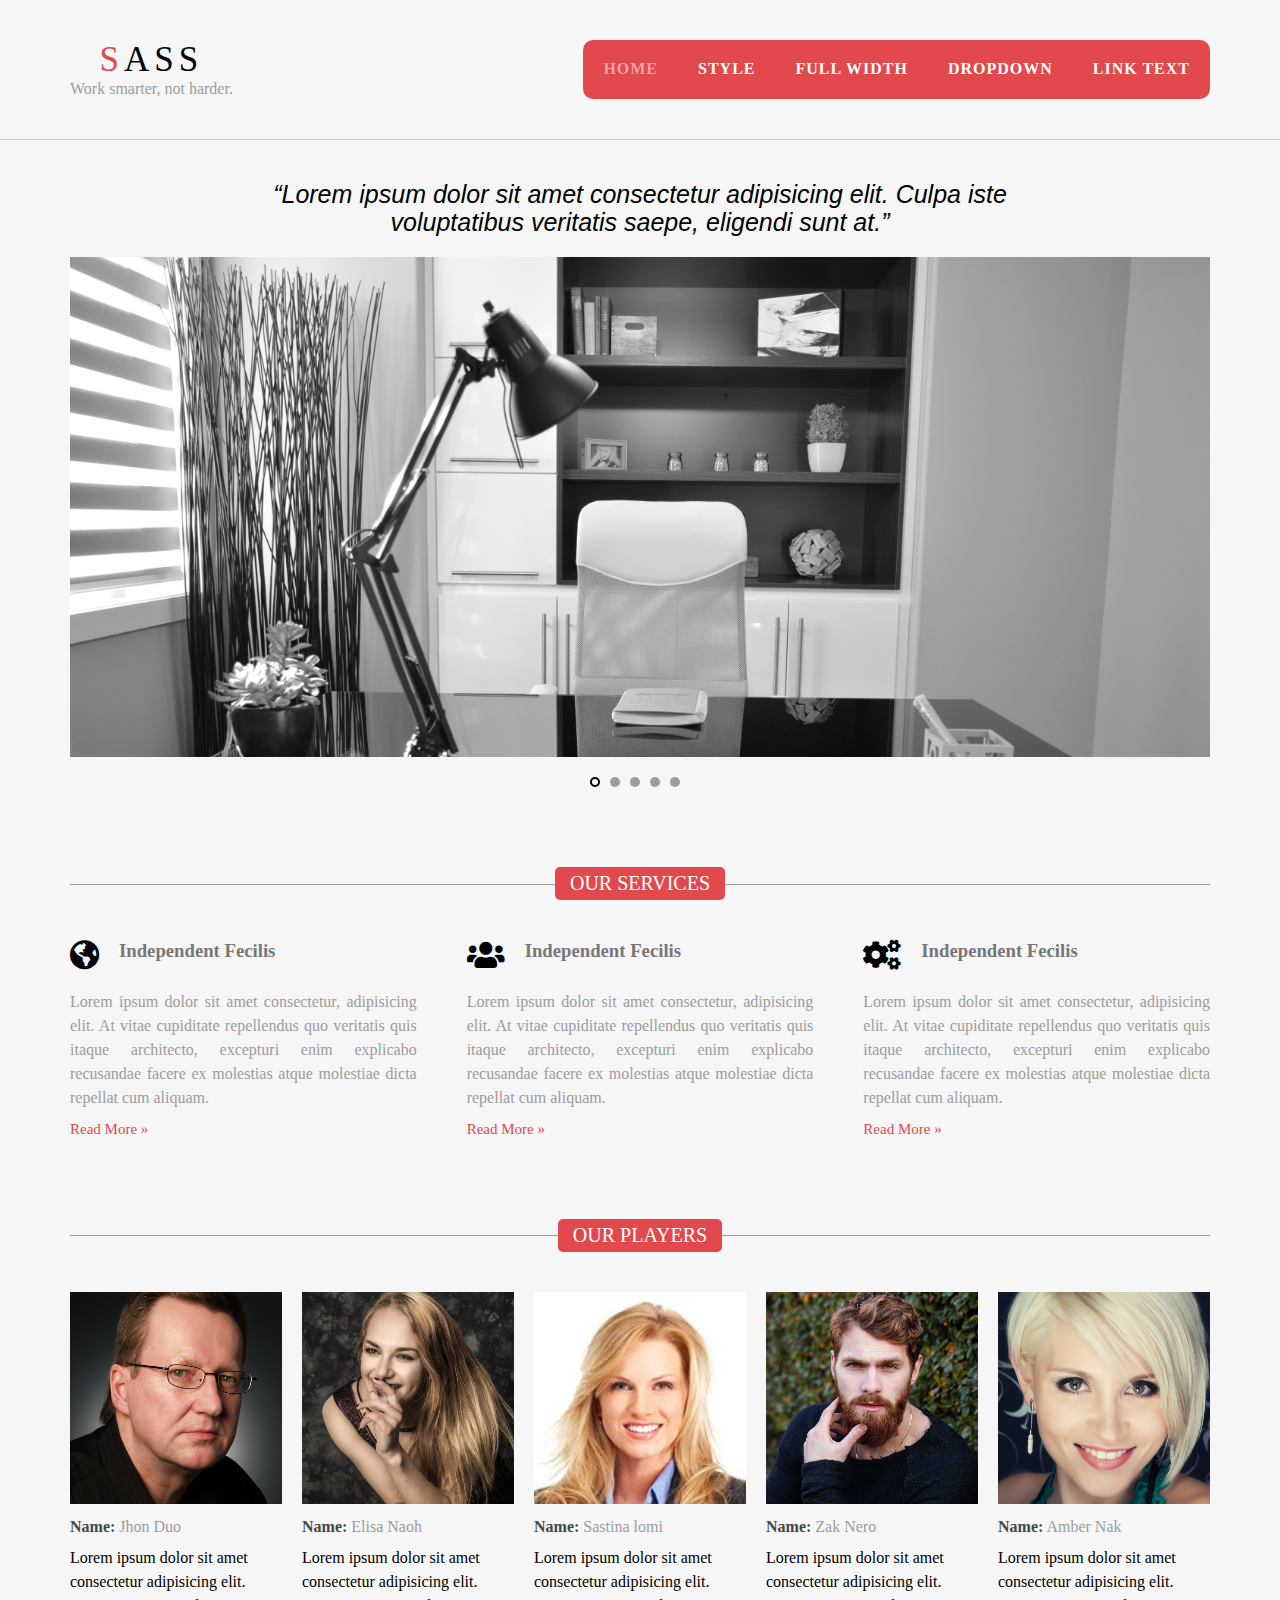
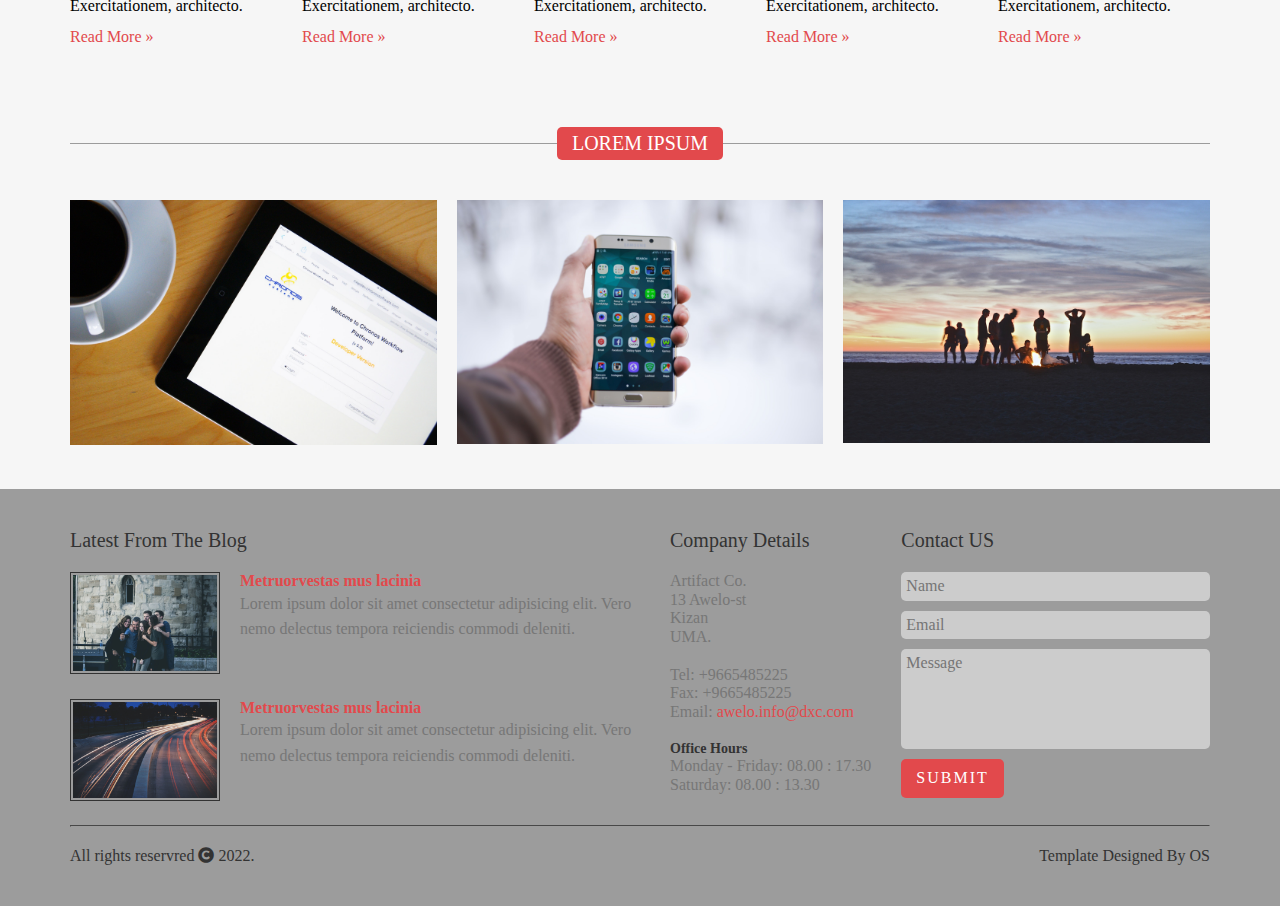
==== index.html @ b135507f "initial" ====
<!DOCTYPE html>
<html lang="en" dir="ltr">
  <head>
    <meta charset="UTF-8" />
    <meta http-equiv="X-UA-Compatible" content="IE=edge" />
    <meta name="viewport" content="width=device-width, initial-scale=1.0" />
    <!-- font awsome file  -->
    <link rel="stylesheet" href="/resources/css/all.min.css" />
    <!-- Normalize file  -->
    <link rel="stylesheet" href="./resources/css/normalize.min.css" />
    <!-- custom style  -->
    <link rel="stylesheet" href="./css/home.css" />
    <title>Home</title>
  </head>
  <body>
    <!-- start header  -->
    <header>
      <div class="container">
        <nav>
          <div class="logo">
            <h1>Sass</h1>
            <p>Work smarter, not harder.</p>
          </div>
          <div id="burger">
            <div></div>
            <div></div>
            <div></div>
            <div></div>
          </div>
          <ul class="navbar">
            <li class="active"><a href="#">Home</a></li>
            <li><a href="#">Style</a></li>
            <li><a href="#">Full Width</a></li>
            <li><a href="#">Dropdown</a></li>
            <li><a href="#">Link text</a></li>
          </ul>
        </nav>
      </div>
    </header>
    <!-- end header  -->
    <main>
      <!-- start slider  -->
      <section id="slider">
        <div class="container">
          <q class="main-msg"
            >Lorem ipsum dolor sit amet consectetur adipisicing elit. Culpa iste
            voluptatibus veritatis saepe, eligendi sunt at.</q
          >
          <div class="img-holder">
            <img src="/imgs/office.jpg" alt="" />
          </div>
          <ul class="bullets">
            <li class="active"></li>
            <li></li>
            <li></li>
            <li></li>
            <li></li>
          </ul>
        </div>
      </section>
      <!-- end slider  -->
      <!-- start services  -->
      <section id="services">
        <div class="container">
          <div class="heading">
            <h2>Our Services</h2>
          </div>
          <div class="content">
            <div class="service-item">
              <div class="service-item-heading">
                <i class="fas fa-globe-americas"></i>
                <h3>Independent Fecilis</h3>
              </div>

              <p>
                Lorem ipsum dolor sit amet consectetur, adipisicing elit. At
                vitae cupiditate repellendus quo veritatis quis itaque
                architecto, excepturi enim explicabo recusandae facere ex
                molestias atque molestiae dicta repellat cum aliquam.
              </p>
              <a href="#">Read More &raquo;</a>
            </div>
            <div class="service-item">
              <div class="service-item-heading">
                <i class="fas fa-users"></i>
                <h3>Independent Fecilis</h3>
              </div>
              <p>
                Lorem ipsum dolor sit amet consectetur, adipisicing elit. At
                vitae cupiditate repellendus quo veritatis quis itaque
                architecto, excepturi enim explicabo recusandae facere ex
                molestias atque molestiae dicta repellat cum aliquam.
              </p>
              <a href="#">Read More &raquo;</a>
            </div>
            <div class="service-item">
              <div class="service-item-heading">
                <i class="fas fa-cogs"></i>
                <h3>Independent Fecilis</h3>
              </div>
              <p>
                Lorem ipsum dolor sit amet consectetur, adipisicing elit. At
                vitae cupiditate repellendus quo veritatis quis itaque
                architecto, excepturi enim explicabo recusandae facere ex
                molestias atque molestiae dicta repellat cum aliquam.
              </p>
              <a href="#">Read More &raquo;</a>
            </div>
          </div>
        </div>
      </section>
      <!-- end services  -->
      <!-- start players  -->
      <section id="players">
        <div class="container">
          <div class="heading">
            <h2>Our Players</h2>
          </div>
          <div class="players-box">
            <div class="player">
              <div class="player-img">
                <img src="/imgs/person3.jpg" alt="" />
              </div>
              <p class="player-title">
                <span>Name:</span>
                Jhon Duo
              </p>
              <p class="player-desc">
                Lorem ipsum dolor sit amet consectetur adipisicing elit.
                Exercitationem, architecto.
              </p>
              <a href="#" class="player-more">Read More &raquo;</a>
            </div>
            <div class="player">
              <div class="player-img">
                <img src="/imgs/person2.jpg" alt="" />
              </div>
              <p class="player-title">
                <span>Name:</span>
                Elisa Naoh
              </p>
              <p class="player-desc">
                Lorem ipsum dolor sit amet consectetur adipisicing elit.
                Exercitationem, architecto.
              </p>
              <a href="#" class="player-more">Read More &raquo;</a>
            </div>
            <div class="player">
              <div class="player-img">
                <img src="/imgs/person1.jpg" alt="" />
              </div>
              <p class="player-title">
                <span>Name:</span>
                Sastina lomi
              </p>
              <p class="player-desc">
                Lorem ipsum dolor sit amet consectetur adipisicing elit.
                Exercitationem, architecto.
              </p>
              <a href="#" class="player-more">Read More &raquo;</a>
            </div>
            <div class="player">
              <div class="player-img">
                <img src="/imgs/person4.jpg" alt="" />
              </div>
              <p class="player-title">
                <span>Name:</span>
                Zak Nero
              </p>
              <p class="player-desc">
                Lorem ipsum dolor sit amet consectetur adipisicing elit.
                Exercitationem, architecto.
              </p>
              <a href="#" class="player-more">Read More &raquo;</a>
            </div>
            <div class="player">
              <div class="player-img">
                <img src="/imgs/person5.jpg" alt="" />
              </div>
              <p class="player-title">
                <span>Name:</span>
                Amber Nak
              </p>
              <p class="player-desc">
                Lorem ipsum dolor sit amet consectetur adipisicing elit.
                Exercitationem, architecto.
              </p>
              <a href="#" class="player-more">Read More &raquo;</a>
            </div>
          </div>
        </div>
      </section>
      <!-- end players  -->
      <!-- end Lorem  -->
      <section id="lorem">
        <div class="container">
          <div class="heading">
            <h2>Lorem ipsum</h2>
          </div>
          <div class="items">
            <div class="item">
              <img src="/imgs/lorem1.jpg" alt="" />
            </div>
            <div class="item">
              <img src="/imgs/lorem2.jpg" alt="" />
            </div>
            <div class="item">
              <img src="/imgs/lorem3.jpg" alt="" />
            </div>
          </div>
        </div>
      </section>
      <!-- end Lorem  -->
    </main>
    <footer>
      <div class="container">
        <div class="content">
          <div class="latest">
            <h4>Latest From The Blog</h4>
            <div class="latest-items">
              <div class="latest-item">
                <div class="img-holder">
                  <img src="/imgs/footer1.jpg" alt="" />
                </div>
                <div class="desc">
                  <h5>Metruorvestas mus lacinia</h5>
                  <p>
                    Lorem ipsum dolor sit amet consectetur adipisicing elit.
                    Vero nemo delectus tempora reiciendis commodi deleniti.
                  </p>
                </div>
              </div>
              <div class="latest-item">
                <div class="img-holder">
                  <img src="/imgs/footer2.jpg" alt="" />
                </div>
                <div class="desc">
                  <h5>Metruorvestas mus lacinia</h5>
                  <p>
                    Lorem ipsum dolor sit amet consectetur adipisicing elit.
                    Vero nemo delectus tempora reiciendis commodi deleniti.
                  </p>
                </div>
              </div>
            </div>
          </div>
          <div class="details">
            <h4>Company Details</h4>
            <div class="company">
              <p>Artifact Co.</p>
              <p>13 Awelo-st</p>
              <p>Kizan</p>
              <p>UMA.</p>
            </div>
            <div class="call">
              <p>Tel: +9665485225</p>
              <p>Fax: +9665485225</p>
              <p>
                Email:
                <a href="mailto:awelo.info@dxc.com">awelo.info@dxc.com</a>
              </p>
            </div>
            <div class="hours">
              <h6>Office Hours</h6>
              <p>Monday - Friday: 08.00 : 17.30</p>
              <p>Saturday: 08.00 : 13.30</p>
            </div>
          </div>
          <div class="contact">
            <h4>Contact US</h4>
            <form action="#" id="contact">
              <input type="text" name="name" placeholder="Name" />
              <input type="email" name="email" placeholder="Email" />
              <textarea name="msg" placeholder="Message"></textarea>
              <input type="submit" value="SUBMIT" />
            </form>
          </div>
        </div>
        <hr />
        <div class="tail">
          <p>
            All rights reservred
            <i class="fa fa-copyright" aria-hidden="true"></i>
            2022.
          </p>
          <p>Template Designed By OS</p>
        </div>
      </div>
    </footer>
    <script src="/resources/js/jquery.js"></script>
    <script src="/resources/js/custom.js"></script>
  </body>
</html>
---- css/home.css ----
/* line 1, sass/layouts/_grid.scss */
.container {
  margin-left: auto;
  margin-right: auto;
  padding-left: 15px;
  padding-right: 15px; }
  @media (max-width: 575.98px) {
    /* line 1, sass/layouts/_grid.scss */
    .container {
      max-width: 100%; } }
  @media (min-width: 576px) {
    /* line 1, sass/layouts/_grid.scss */
    .container {
      max-width: 540px; } }
  @media (min-width: 768px) {
    /* line 1, sass/layouts/_grid.scss */
    .container {
      max-width: 720px; } }
  @media (min-width: 992px) {
    /* line 1, sass/layouts/_grid.scss */
    .container {
      max-width: 920px; } }
  @media (min-width: 1200px) {
    /* line 1, sass/layouts/_grid.scss */
    .container {
      max-width: 1170px; } }

/* line 1, sass/pages/_global.scss */
* {
  padding: 0;
  margin: 0;
  -webkit-box-sizing: border-box;
          box-sizing: border-box; }

/* line 6, sass/pages/_global.scss */
body {
  background-color: #f6f6f6;
  font-family: Tahoma; }
  /* line 11, sass/pages/_global.scss */
  body ul,
  body ol {
    list-style: none;
    padding-left: 0;
    padding-right: 0; }
  /* line 17, sass/pages/_global.scss */
  body a {
    text-decoration: none;
    color: unset; }

/* line 1, sass/layouts/_header.scss */
header {
  padding-top: 40px;
  padding-bottom: 40px;
  border-bottom: 1px solid #ccc;
  -webkit-transition: 0.3s padding;
  transition: 0.3s padding; }
  /* line 6, sass/layouts/_header.scss */
  header nav {
    display: -webkit-box;
    display: -ms-flexbox;
    display: flex;
    position: relative;
    -webkit-box-pack: justify;
        -ms-flex-pack: justify;
            justify-content: space-between;
    -webkit-box-align: center;
        -ms-flex-align: center;
            align-items: center; }
    /* line 12, sass/layouts/_header.scss */
    header nav .logo h1 {
      text-align: center;
      letter-spacing: 5px;
      font-weight: normal;
      text-transform: uppercase;
      font-size: 35px; }
      /* line 18, sass/layouts/_header.scss */
      header nav .logo h1::first-letter {
        color: #e2494c; }
    /* line 22, sass/layouts/_header.scss */
    header nav .logo p {
      color: #9c9c9c;
      text-align: center; }
    /* line 27, sass/layouts/_header.scss */
    header nav #burger {
      width: 50px;
      padding-top: 5px;
      cursor: pointer;
      display: none; }
      /* line 32, sass/layouts/_header.scss */
      header nav #burger div {
        margin-bottom: 5px;
        width: 100%;
        height: 5px;
        background-color: #e2494c; }
      @media (min-width: 992px) {
        /* line 27, sass/layouts/_header.scss */
        header nav #burger {
          display: none; } }
    /* line 42, sass/layouts/_header.scss */
    header nav ul {
      display: -webkit-box;
      display: -ms-flexbox;
      display: flex;
      background-color: #e2494c;
      border-radius: 5px;
      border-radius: 10px;
      overflow: hidden; }
      /* line 49, sass/layouts/_header.scss */
      header nav ul li a {
        display: block;
        color: #fff;
        padding: 20px;
        text-transform: uppercase;
        letter-spacing: 1px;
        font-weight: bold;
        -webkit-transition: 0.3s opacity linear;
        transition: 0.3s opacity linear; }
      /* line 58, sass/layouts/_header.scss */
      header nav ul li.active a, header nav ul li:hover a {
        opacity: 0.5; }
    @media (max-width: 991.98px) {
      /* line 65, sass/layouts/_header.scss */
      header nav #burger {
        display: block; }
      /* line 68, sass/layouts/_header.scss */
      header nav ul {
        display: none;
        position: relative;
        -webkit-box-orient: vertical;
        -webkit-box-direction: normal;
            -ms-flex-direction: column;
                flex-direction: column;
        position: absolute;
        right: 0;
        top: calc(100% + 10px);
        z-index: 2;
        width: 100%; } }
  /* line 80, sass/layouts/_header.scss */
  header.header-padding {
    padding-bottom: 310px; }

/* line 2, sass/components/_heading.scss */
.heading {
  margin-bottom: 40px;
  position: relative; }
  /* line 5, sass/components/_heading.scss */
  .heading::before {
    content: '';
    position: absolute;
    top: 50%;
    left: 0;
    width: 100%;
    height: 1px;
    background-color: #9c9c9c; }
  /* line 14, sass/components/_heading.scss */
  .heading h2 {
    width: -webkit-fit-content;
    width: -moz-fit-content;
    width: fit-content;
    padding: 5px 15px;
    background-color: #e2494c;
    color: #fff;
    margin: auto;
    text-transform: uppercase;
    border-radius: 5px;
    position: relative;
    font-weight: 300;
    font-size: 20px; }

/* line 1, sass/pages/_homepage.scss */
section#slider {
  padding-top: 40px;
  padding-bottom: 40px; }
  /* line 4, sass/pages/_homepage.scss */
  section#slider q.main-msg {
    display: block;
    text-align: center;
    max-width: 75%;
    margin-left: auto;
    margin-right: auto;
    margin-bottom: 20px;
    font-family: 'Franklin Gothic Medium', 'Arial Narrow', Arial, sans-serif;
    font-size: 25px;
    font-style: italic;
    font-weight: 300; }
  /* line 18, sass/pages/_homepage.scss */
  section#slider .img-holder {
    width: 100%;
    max-height: 500px;
    overflow: hidden; }
    /* line 22, sass/pages/_homepage.scss */
    section#slider .img-holder img {
      width: 100%;
      -webkit-filter: grayscale(1);
              filter: grayscale(1); }
  /* line 27, sass/pages/_homepage.scss */
  section#slider .bullets {
    display: -webkit-box;
    display: -ms-flexbox;
    display: flex;
    -webkit-box-pack: center;
        -ms-flex-pack: center;
            justify-content: center;
    margin-top: 20px; }
    /* line 31, sass/pages/_homepage.scss */
    section#slider .bullets li {
      height: 10px;
      width: 10px;
      border-radius: 50%;
      margin-right: 10px;
      cursor: pointer;
      background-color: #9c9c9c; }
      /* line 38, sass/pages/_homepage.scss */
      section#slider .bullets li.active {
        background-color: #fff;
        border: 2px solid black; }

/* line 46, sass/pages/_homepage.scss */
section#services {
  padding-top: 40px;
  padding-bottom: 40px; }
  /* line 49, sass/pages/_homepage.scss */
  section#services .content {
    display: -webkit-box;
    display: -ms-flexbox;
    display: flex;
    -webkit-box-align: center;
        -ms-flex-align: center;
            align-items: center;
    gap: 50px; }
    /* line 54, sass/pages/_homepage.scss */
    section#services .content .service-item .service-item-heading {
      display: -webkit-box;
      display: -ms-flexbox;
      display: flex;
      gap: 20px;
      margin-bottom: 20px; }
      /* line 58, sass/pages/_homepage.scss */
      section#services .content .service-item .service-item-heading i {
        font-size: 30px; }
      /* line 61, sass/pages/_homepage.scss */
      section#services .content .service-item .service-item-heading h3 {
        color: #777; }
      @media (max-width: 767.98px) {
        /* line 54, sass/pages/_homepage.scss */
        section#services .content .service-item .service-item-heading {
          -webkit-box-pack: center;
              -ms-flex-pack: center;
                  justify-content: center; } }
    /* line 68, sass/pages/_homepage.scss */
    section#services .content .service-item p {
      color: #9c9c9c;
      text-align: justify;
      margin-bottom: 10px;
      line-height: 1.5; }
    /* line 74, sass/pages/_homepage.scss */
    section#services .content .service-item a {
      color: #e2494c;
      font-size: 15px; }
    @media (max-width: 991.98px) {
      /* line 49, sass/pages/_homepage.scss */
      section#services .content {
        -ms-flex-wrap: wrap;
            flex-wrap: wrap; }
        /* line 81, sass/pages/_homepage.scss */
        section#services .content .service-item {
          -ms-flex-preferred-size: calc(50% - 25px);
              flex-basis: calc(50% - 25px); } }
    @media (max-width: 767.98px) {
      /* line 86, sass/pages/_homepage.scss */
      section#services .content .service-item {
        -ms-flex-preferred-size: 100%;
            flex-basis: 100%; } }

/* line 92, sass/pages/_homepage.scss */
section#players {
  padding-top: 40px;
  padding-bottom: 40px; }
  /* line 95, sass/pages/_homepage.scss */
  section#players .players-box {
    display: -webkit-box;
    display: -ms-flexbox;
    display: flex;
    gap: 20px; }
    /* line 98, sass/pages/_homepage.scss */
    section#players .players-box .player {
      -webkit-box-flex: 1;
          -ms-flex: 1;
              flex: 1; }
      /* line 100, sass/pages/_homepage.scss */
      section#players .players-box .player .player-img {
        width: 100%; }
        /* line 102, sass/pages/_homepage.scss */
        section#players .players-box .player .player-img img {
          width: 100%; }
      /* line 106, sass/pages/_homepage.scss */
      section#players .players-box .player .player-title {
        color: #9c9c9c;
        margin-bottom: 10px;
        margin-top: 10px; }
        /* line 110, sass/pages/_homepage.scss */
        section#players .players-box .player .player-title span {
          display: inline;
          color: #474646;
          font-weight: 600; }
      /* line 116, sass/pages/_homepage.scss */
      section#players .players-box .player .player-desc {
        line-height: 1.5;
        margin-bottom: 10px; }
      /* line 120, sass/pages/_homepage.scss */
      section#players .players-box .player .player-more {
        color: #e2494c; }
    @media (max-width: 991.98px) {
      /* line 95, sass/pages/_homepage.scss */
      section#players .players-box {
        -ms-flex-wrap: wrap;
            flex-wrap: wrap; }
        /* line 126, sass/pages/_homepage.scss */
        section#players .players-box .player {
          -ms-flex-preferred-size: 100%;
              flex-basis: 100%;
          text-align: center;
          margin-bottom: 30px; }
          /* line 131, sass/pages/_homepage.scss */
          section#players .players-box .player .player-img img {
            max-width: 200px;
            border-radius: 50%; } }
    @media (max-width: 767.98px) {
      /* line 141, sass/pages/_homepage.scss */
      section#players .players-box .player .player-img img {
        max-width: 150px; } }

/* line 149, sass/pages/_homepage.scss */
section#lorem {
  padding-top: 40px;
  padding-bottom: 40px; }
  /* line 152, sass/pages/_homepage.scss */
  section#lorem .items {
    display: -webkit-box;
    display: -ms-flexbox;
    display: flex;
    gap: 20px; }
    /* line 155, sass/pages/_homepage.scss */
    section#lorem .items .item {
      overflow: hidden; }
      /* line 157, sass/pages/_homepage.scss */
      section#lorem .items .item img {
        cursor: pointer;
        max-width: 100%;
        -webkit-transition: 0.5s all;
        transition: 0.5s all; }
        /* line 161, sass/pages/_homepage.scss */
        section#lorem .items .item img:hover {
          -webkit-transform: scale(1.5) rotate(15deg);
                  transform: scale(1.5) rotate(15deg);
          -webkit-filter: grayscale(1);
                  filter: grayscale(1); }
    @media (max-width: 991.98px) {
      /* line 152, sass/pages/_homepage.scss */
      section#lorem .items {
        -webkit-box-orient: vertical;
        -webkit-box-direction: normal;
            -ms-flex-direction: column;
                flex-direction: column; } }

/* line 1, sass/layouts/_footer.scss */
footer {
  padding-top: 40px;
  padding-bottom: 40px;
  background-color: #9c9c9c;
  color: #333; }
  /* line 6, sass/layouts/_footer.scss */
  footer .content {
    display: -webkit-box;
    display: -ms-flexbox;
    display: flex;
    gap: 30px; }
    /* line 9, sass/layouts/_footer.scss */
    footer .content .latest > h4,
    footer .content .details > h4,
    footer .content .contact > h4 {
      font-size: 20px;
      font-weight: normal;
      margin-bottom: 20px; }
    /* line 16, sass/layouts/_footer.scss */
    footer .content .latest {
      -ms-flex-preferred-size: 50%;
          flex-basis: 50%; }
      /* line 19, sass/layouts/_footer.scss */
      footer .content .latest .latest-items .latest-item {
        margin-bottom: 20px;
        display: -webkit-box;
        display: -ms-flexbox;
        display: flex;
        gap: 20px; }
        /* line 24, sass/layouts/_footer.scss */
        footer .content .latest .latest-items .latest-item .img-holder img {
          width: 150px;
          padding: 2px;
          border: 1px solid #333; }
        /* line 31, sass/layouts/_footer.scss */
        footer .content .latest .latest-items .latest-item .desc h5 {
          color: #e2494c;
          font-size: 16px; }
        /* line 35, sass/layouts/_footer.scss */
        footer .content .latest .latest-items .latest-item .desc p {
          line-height: 1.6;
          color: #777; }
    /* line 44, sass/layouts/_footer.scss */
    footer .content .details .company,
    footer .content .details .call,
    footer .content .details .hours {
      margin-bottom: 20px; }
    /* line 49, sass/layouts/_footer.scss */
    footer .content .details .company > p,
    footer .content .details .call > p,
    footer .content .details .hours > p {
      color: #777; }
    /* line 55, sass/layouts/_footer.scss */
    footer .content .details .call a {
      color: #e2494c; }
    /* line 59, sass/layouts/_footer.scss */
    footer .content .details .hours h6 {
      font-size: 14px; }
    /* line 63, sass/layouts/_footer.scss */
    footer .content .contact {
      -webkit-box-flex: 1;
          -ms-flex: 1;
              flex: 1; }
      /* line 65, sass/layouts/_footer.scss */
      footer .content .contact form {
        width: 100%; }
        /* line 67, sass/layouts/_footer.scss */
        footer .content .contact form input:not([type='submit']),
        footer .content .contact form textarea {
          display: block;
          width: 100%;
          border: none;
          background-color: #ccc;
          border-radius: 5px;
          margin-bottom: 10px;
          padding: 5px; }
        /* line 77, sass/layouts/_footer.scss */
        footer .content .contact form textarea {
          height: 100px;
          resize: none; }
        /* line 81, sass/layouts/_footer.scss */
        footer .content .contact form input[type='submit'] {
          cursor: pointer;
          letter-spacing: 2px;
          padding: 10px 15px;
          border-radius: 5px;
          text-transform: uppercase;
          color: #fff;
          background-color: #e2494c;
          border: none; }
  /* line 94, sass/layouts/_footer.scss */
  footer hr {
    border-color: #9c9c9c;
    margin-bottom: 20px; }
  /* line 98, sass/layouts/_footer.scss */
  footer .tail {
    display: -webkit-box;
    display: -ms-flexbox;
    display: flex;
    -webkit-box-pack: justify;
        -ms-flex-pack: justify;
            justify-content: space-between; }
  @media (max-width: 991.98px) {
    /* line 1, sass/layouts/_footer.scss */
    footer {
      text-align: center; }
      /* line 104, sass/layouts/_footer.scss */
      footer .content {
        -webkit-box-orient: vertical;
        -webkit-box-direction: normal;
            -ms-flex-direction: column;
                flex-direction: column; }
        /* line 106, sass/layouts/_footer.scss */
        footer .content .latest > h4,
        footer .content .details > h4,
        footer .content .contact > h4 {
          margin-bottom: 30px; }
        /* line 111, sass/layouts/_footer.scss */
        footer .content .latest .latest-items .latest-item {
          -webkit-box-orient: vertical;
          -webkit-box-direction: normal;
              -ms-flex-direction: column;
                  flex-direction: column;
          margin-bottom: 30px; }
        /* line 116, sass/layouts/_footer.scss */
        footer .content .contact form {
          width: 80%;
          margin-left: auto;
          margin-right: auto; }
      /* line 122, sass/layouts/_footer.scss */
      footer hr {
        margin-top: 20px; }
      /* line 125, sass/layouts/_footer.scss */
      footer .tail {
        -webkit-box-orient: vertical;
        -webkit-box-direction: normal;
            -ms-flex-direction: column;
                flex-direction: column; } }

/*# sourceMappingURL=home.css.map */
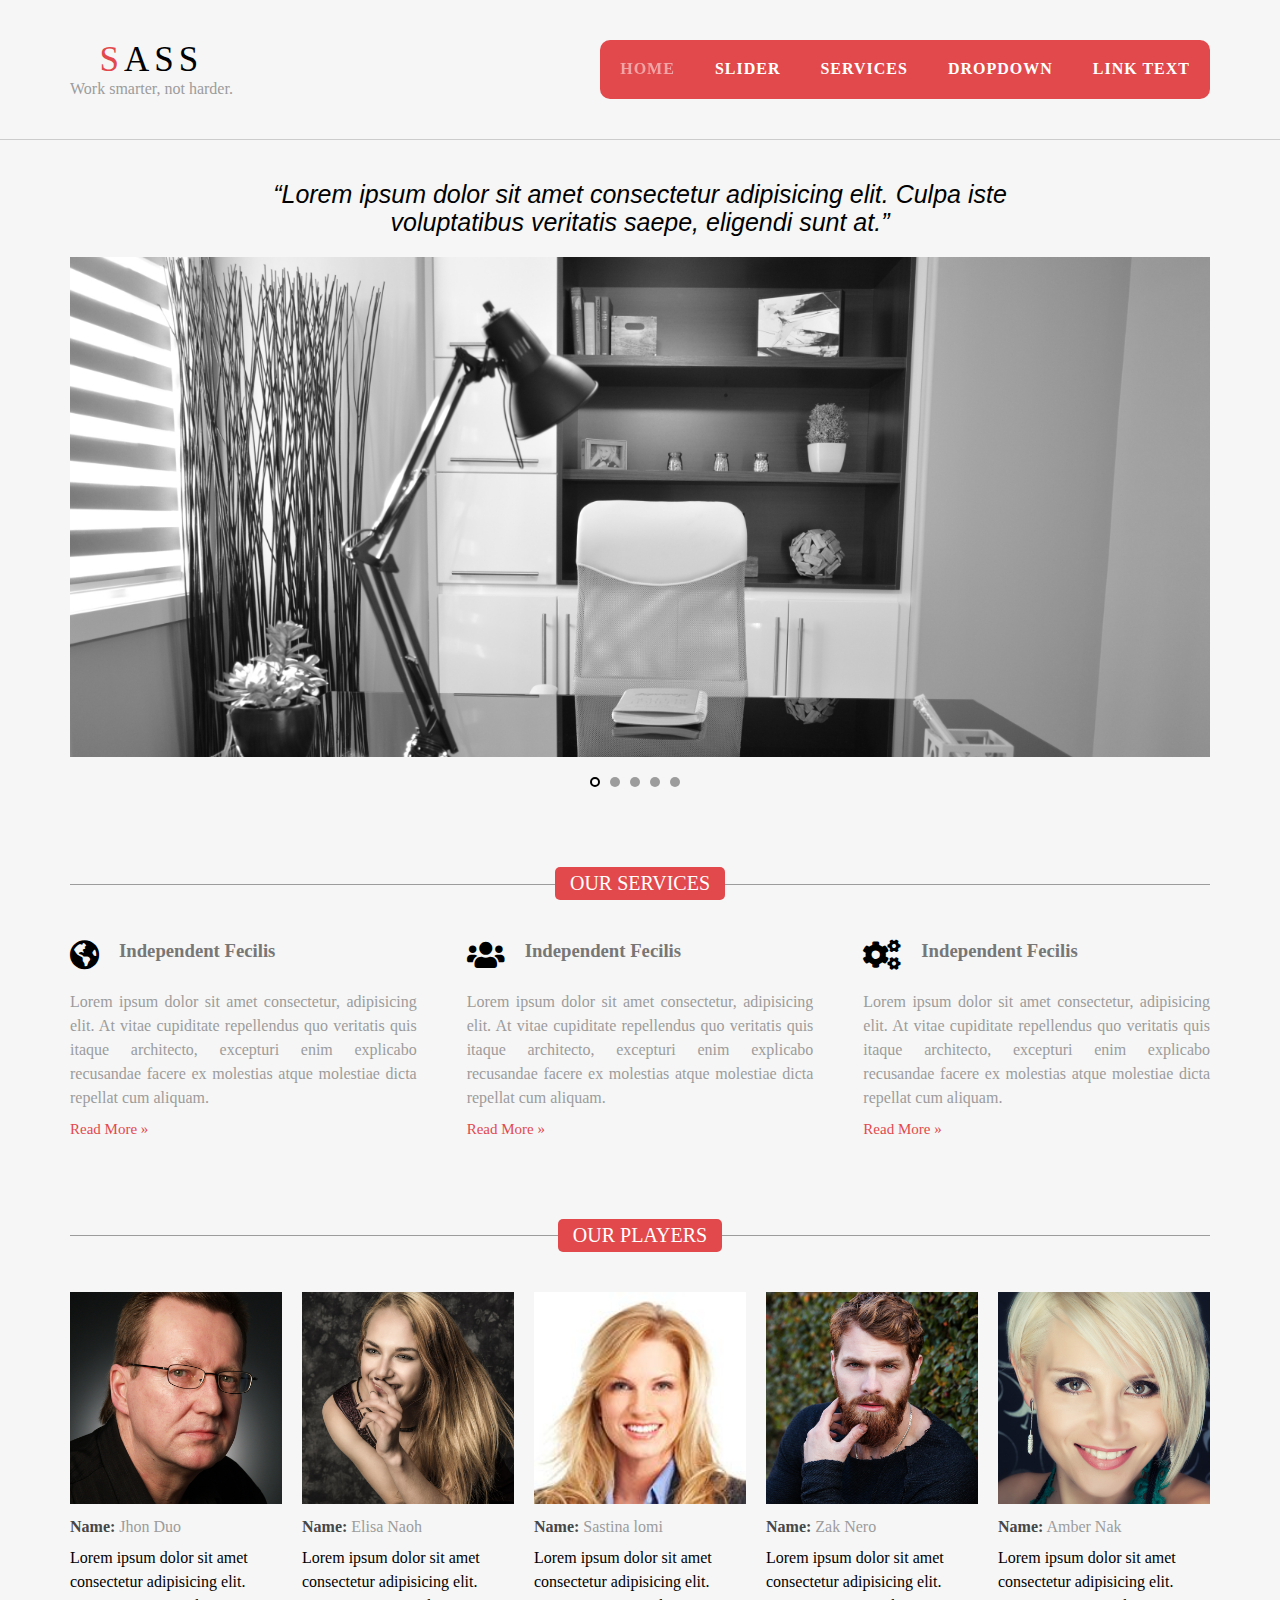
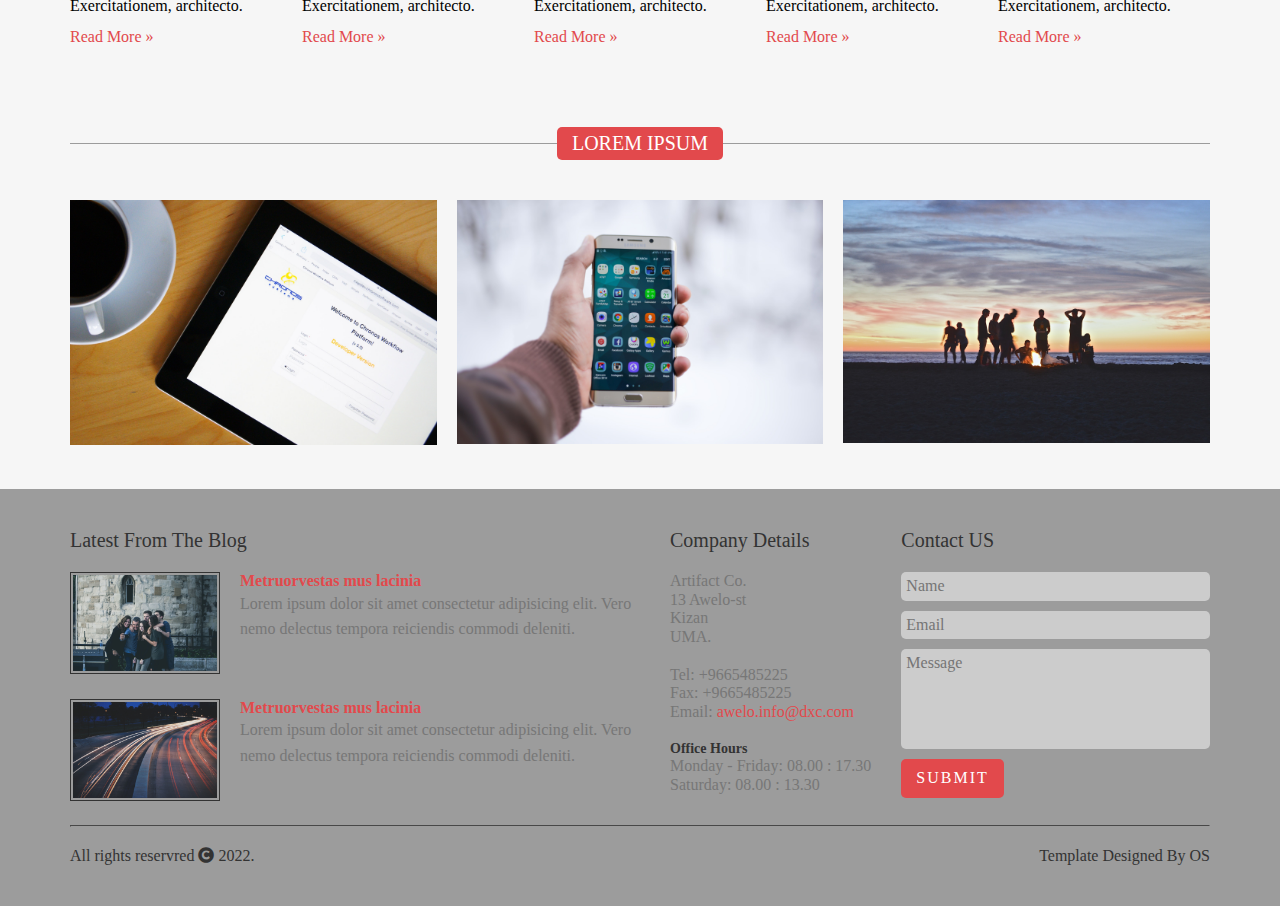
==== commit eb25bc2f: "scroll behavior" ====
--- a/index.html
+++ b/index.html
@@ -10,6 +10,11 @@
     <link rel="stylesheet" href="./resources/css/normalize.min.css" />
     <!-- custom style  -->
     <link rel="stylesheet" href="./css/home.css" />
+    <style>
+      html {
+        scroll-behavior: smooth;
+      }
+    </style>
     <title>Home</title>
   </head>
   <body>
@@ -28,17 +33,17 @@
             <div></div>
           </div>
           <ul class="navbar">
-            <li class="active"><a href="#">Home</a></li>
-            <li><a href="#">Style</a></li>
-            <li><a href="#">Full Width</a></li>
-            <li><a href="#">Dropdown</a></li>
-            <li><a href="#">Link text</a></li>
+            <li class="active"><a href="#main">Home</a></li>
+            <li><a href="#slider">Slider</a></li>
+            <li><a href="#services">Services</a></li>
+            <li><a href="#lorem">Dropdown</a></li>
+            <li><a href="#footer">Link text</a></li>
           </ul>
         </nav>
       </div>
     </header>
     <!-- end header  -->
-    <main>
+    <main id="main">
       <!-- start slider  -->
       <section id="slider">
         <div class="container">
@@ -212,7 +217,7 @@
       </section>
       <!-- end Lorem  -->
     </main>
-    <footer>
+    <footer id="footer">
       <div class="container">
         <div class="content">
           <div class="latest">
